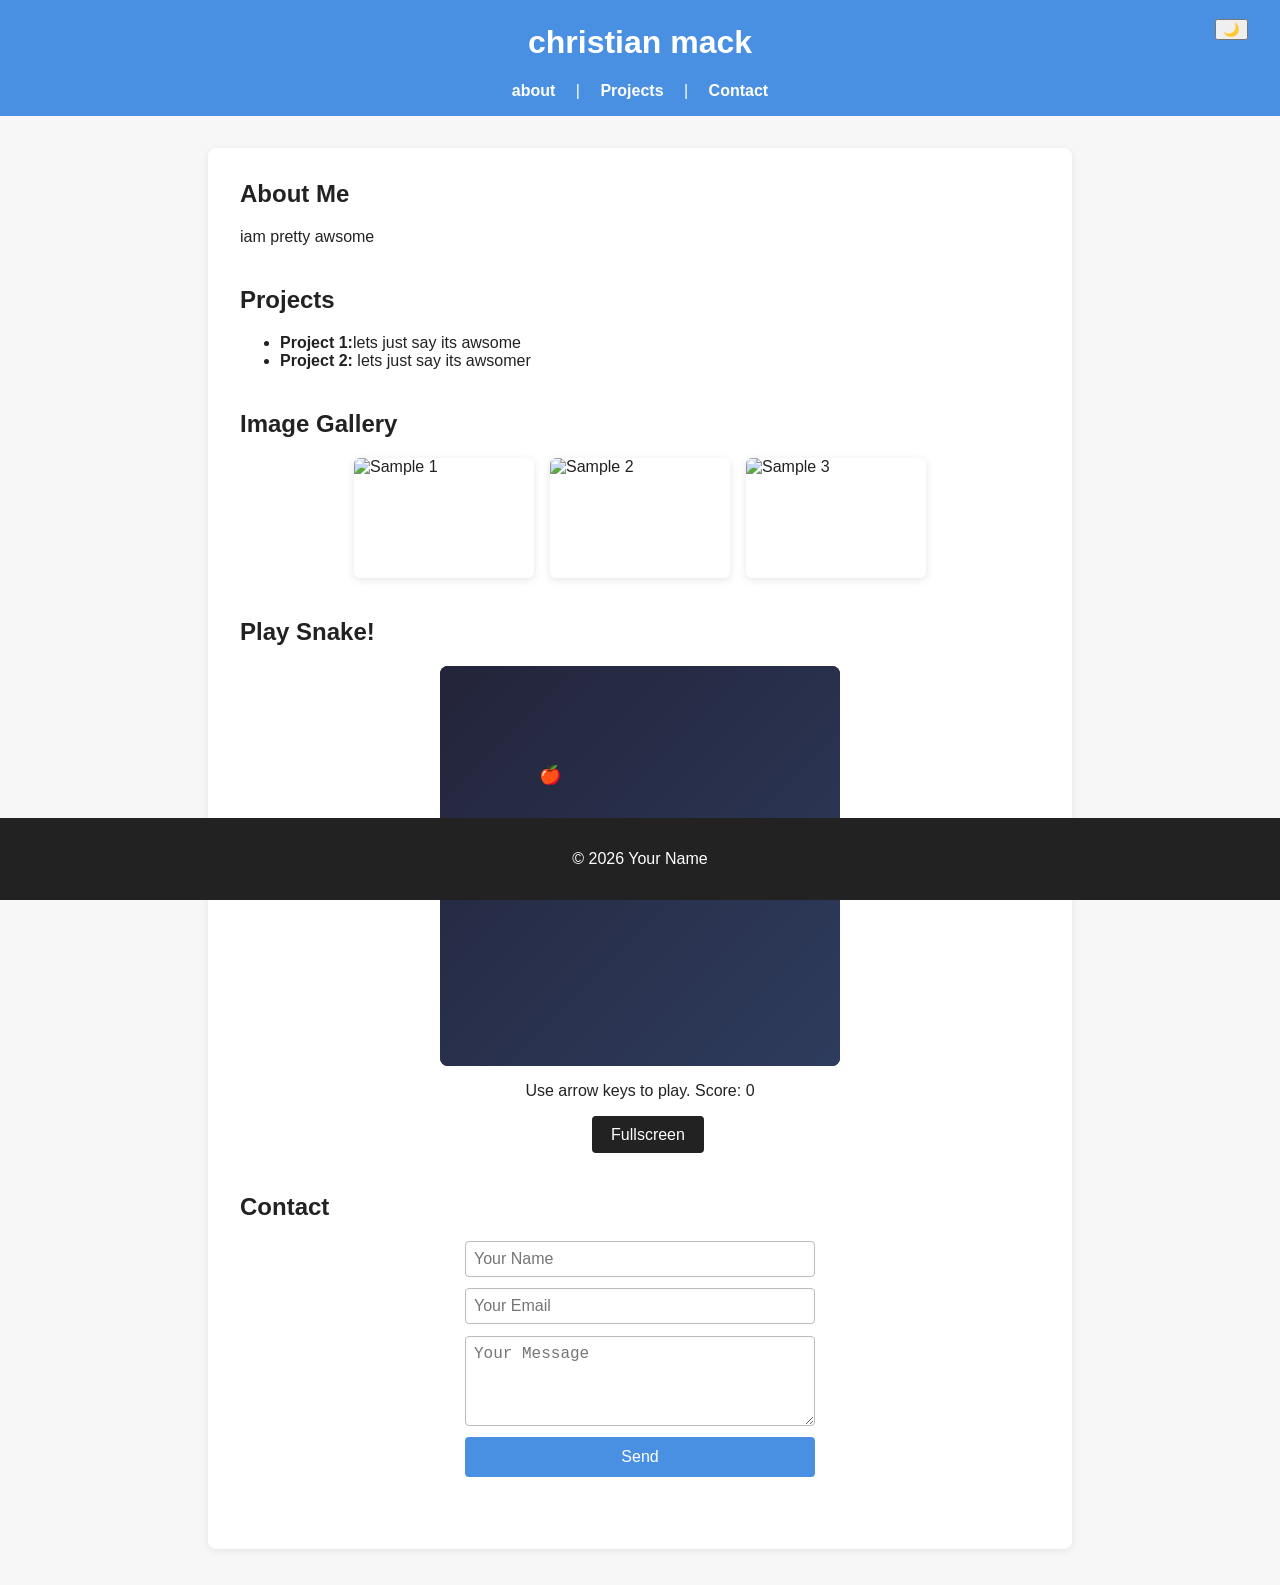
==== index.html @ dbf016ae "website" ====
<!DOCTYPE html>
<html lang="en">
<head>
    <meta charset="UTF-8">
    <title>Home</title>
    <script src="script.js" defer></script>
    <link rel="stylesheet" href="styles.css">
</head>
<body>
    <header>
        <h1>christian mack</h1>
        <nav>
            <a href="#about">about</a> |
            <a href="#projects">Projects</a> |
            <a href="#contact">Contact</a>
        </nav>
    </header>
    <main>
        <section id="about">
            <h2>About Me</h2>
            <p>iam pretty awsome</p>
        </section>
        <section id="projects">
            <h2>Projects</h2>
            <ul>
                <li><strong>Project 1:</strong>lets just say its awsome</li>
                <li><strong>Project 2:</strong> lets just say its awsomer</li>
            </ul>
        </section>
        <section id="gallery">
            <h2>Image Gallery</h2>
            <div class="gallery">
                <img src="image/sample1.jpg" alt="Sample 1" />
                <img src="image/sample2.jpg" alt="Sample 2" />
                <img src="image/sample3.jpg" alt="Sample 3" />
            </div>
        </section>
        <section id="snake-game">
            <h2>Play Snake!</h2>
            <canvas id="snakeCanvas" width="400" height="400" style="background:#222;display:block;margin:0 auto;border-radius:8px;"></canvas>
            <p style="text-align:center;">Use arrow keys to play. Score: <span id="snakeScore">0</span></p>
            <div style="text-align:center;margin-top:1rem;">
                <button id="playAgainBtn" style="display:none;padding:0.6rem 1.2rem;font-size:1rem;background:#4a90e2;color:#fff;border:none;border-radius:4px;cursor:pointer;">Play Again</button>
                <button id="fullscreenBtn" style="padding:0.6rem 1.2rem;font-size:1rem;background:#222;color:#fff;border:none;border-radius:4px;cursor:pointer;margin-left:1rem;">Fullscreen</button>
            </div>
        </section>
        <section id="contact">
            <h2>Contact</h2>
            <form class="contact-form" id="contactForm">
                <input type="text" name="name" placeholder="Your Name" required />
                <input type="email" name="email" placeholder="Your Email" required />
                <textarea name="message" placeholder="Your Message" rows="4" required></textarea>
                <button type="submit">Send</button>
            </form>
            <p id="contactMsg" style="text-align:center;"></p>
        </section>
    </main>
    <button class="theme-switcher" id="themeSwitcher" title="Switch theme">🌙</button>
    <footer>
        <p>&copy; 2026 Your Name</p>
    </footer>
</body>
</html>
---- styles.css ----
/* Gallery styles */
.gallery {
	display: flex;
	gap: 1rem;
	flex-wrap: wrap;
	justify-content: center;
	margin-bottom: 2rem;
}
.gallery img {
	width: 180px;
	height: 120px;
	object-fit: cover;
	border-radius: 6px;
	box-shadow: 0 2px 8px rgba(0,0,0,0.10);
	transition: transform 0.2s;
	cursor: pointer;
}
.gallery img:hover {
	transform: scale(1.07);
}

/* Contact form styles */
form.contact-form {
	display: flex;
	flex-direction: column;
	gap: 0.7rem;
	max-width: 350px;
	margin: 0 auto 2rem auto;
}
form.contact-form input, form.contact-form textarea {
	padding: 0.5rem;
	border: 1px solid #bbb;
	border-radius: 4px;
	font-size: 1rem;
}
form.contact-form button {
	background: #4a90e2;
	color: #fff;
	border: none;
	padding: 0.7rem;
	border-radius: 4px;
	font-size: 1rem;
	cursor: pointer;
	transition: background 0.2s;
}
form.contact-form button:hover {
	background: #357ab8;
}

/* Theme switcher styles */
.theme-switcher {
	position: absolute;
	top: 1.2rem;
	right: 2rem;
}
.theme-dark {
	background: #181c25;
	color: #f7f7f7;
}
.theme-dark header {
	background: #222b3a;
}
.theme-dark main {
	background: #23283a;
	color: #f7f7f7;
}
.theme-dark footer {
	background: #111522;
	color: #f7f7f7;
}
body {
	font-family: Arial, sans-serif;
	margin: 0;
	padding: 0;
	background: #f7f7f7;
	color: #222;
}

header {
	background: #4a90e2;
	color: #fff;
	padding: 1.5rem 0 1rem 0;
	text-align: center;
}

header nav a {
	color: #fff;
	text-decoration: none;
	margin: 0 1rem;
	font-weight: bold;
}

header nav a:hover {
	text-decoration: underline;
}

main {
	max-width: 800px;
	margin: 2rem auto;
	background: #fff;
	padding: 2rem;
	border-radius: 8px;
	box-shadow: 0 2px 8px rgba(0,0,0,0.07);
}

section {
	margin-bottom: 2.5rem;
}

h1, h2 {
	margin-top: 0;
}

footer {
	text-align: center;
	padding: 1rem 0;
	background: #222;
	color: #fff;
	position: fixed;
	width: 100%;
	bottom: 0;
	left: 0;
}
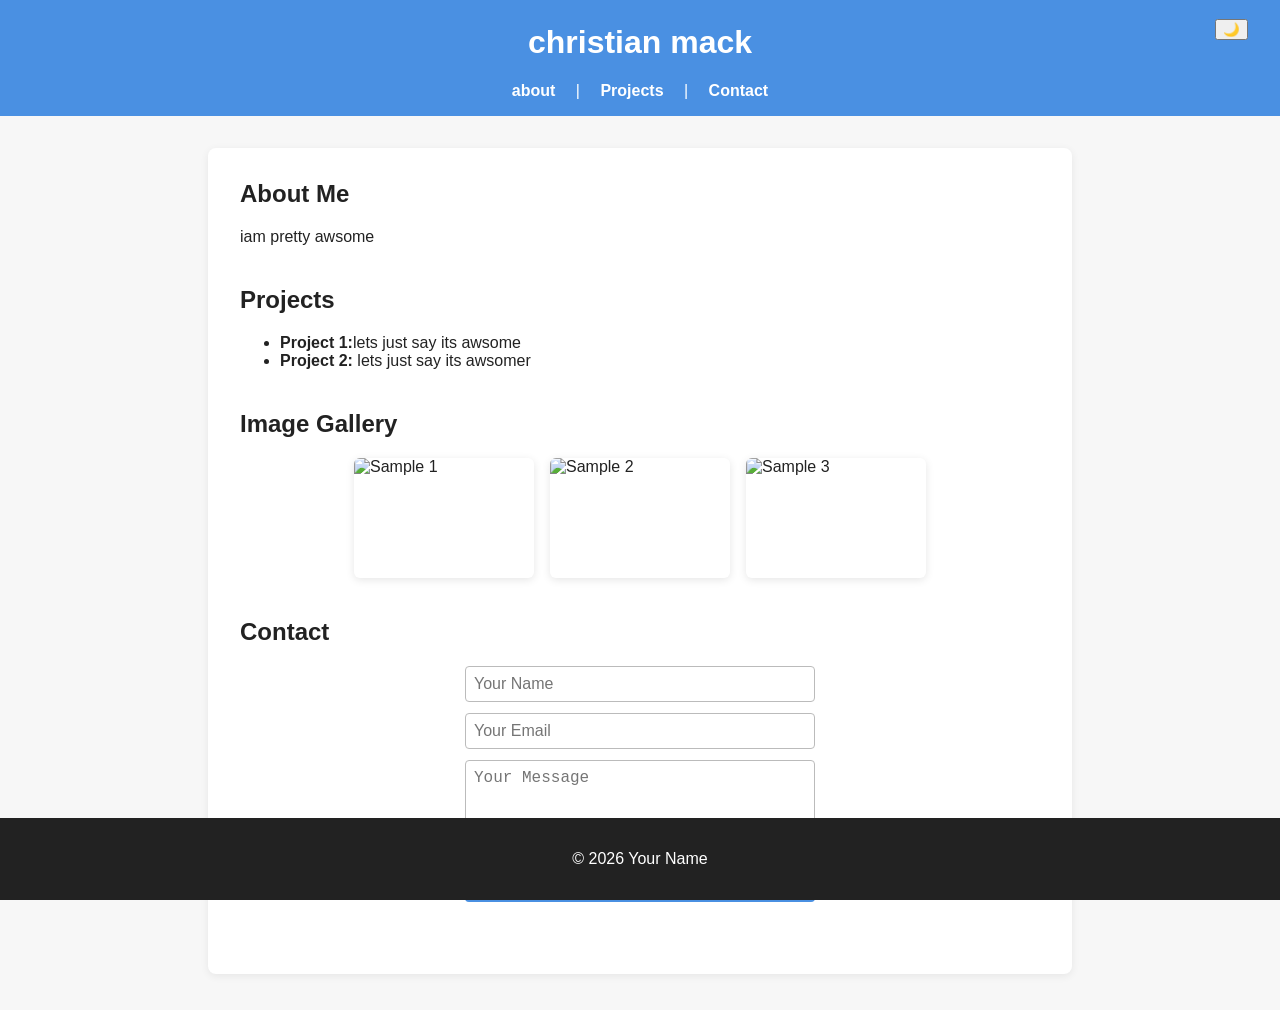
==== commit 8d353d77: "touched up content" ====
--- a/index.html
+++ b/index.html
@@ -35,15 +35,6 @@
                 <img src="image/sample3.jpg" alt="Sample 3" />
             </div>
         </section>
-        <section id="snake-game">
-            <h2>Play Snake!</h2>
-            <canvas id="snakeCanvas" width="400" height="400" style="background:#222;display:block;margin:0 auto;border-radius:8px;"></canvas>
-            <p style="text-align:center;">Use arrow keys to play. Score: <span id="snakeScore">0</span></p>
-            <div style="text-align:center;margin-top:1rem;">
-                <button id="playAgainBtn" style="display:none;padding:0.6rem 1.2rem;font-size:1rem;background:#4a90e2;color:#fff;border:none;border-radius:4px;cursor:pointer;">Play Again</button>
-                <button id="fullscreenBtn" style="padding:0.6rem 1.2rem;font-size:1rem;background:#222;color:#fff;border:none;border-radius:4px;cursor:pointer;margin-left:1rem;">Fullscreen</button>
-            </div>
-        </section>
         <section id="contact">
             <h2>Contact</h2>
             <form class="contact-form" id="contactForm">
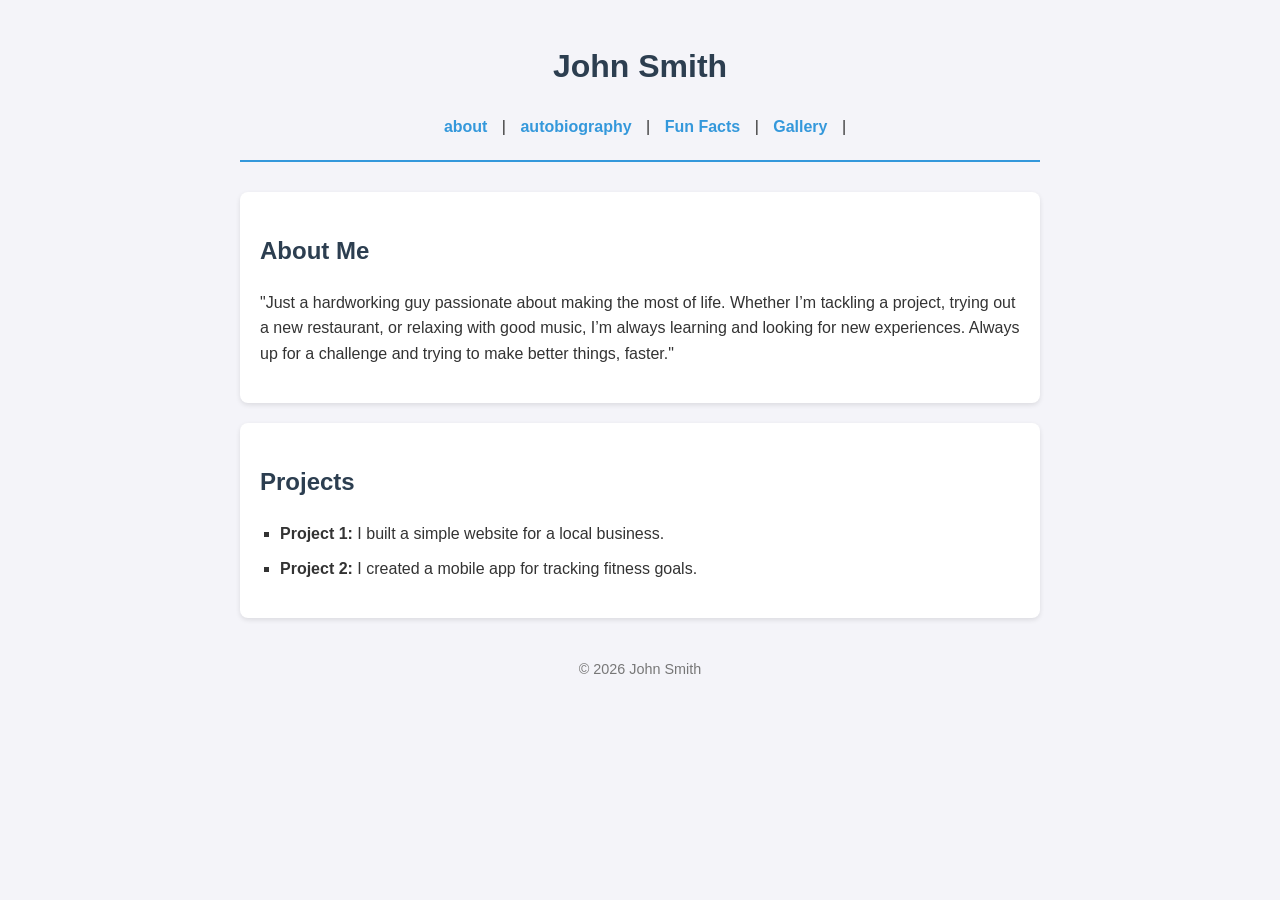
==== commit 1ae84ec0: "Wed: added slideshow and touched up content Tue: added light/dark mode Other days: added new pages" ====
--- a/index.html
+++ b/index.html
@@ -8,47 +8,30 @@
 </head>
 <body>
     <header>
-        <h1>christian mack</h1>
+        <h1>John Smith</h1>
         <nav>
             <a href="#about">about</a> |
-            <a href="#projects">Projects</a> |
-            <a href="#contact">Contact</a>
+            <a href="autobiography.html">autobiography</a> |
+            <a href="fun-facts.html">Fun Facts</a> |
+            <a href="gallery.html">Gallery</a> |
         </nav>
     </header>
     <main>
         <section id="about">
             <h2>About Me</h2>
-            <p>iam pretty awsome</p>
+            <p>"Just a hardworking guy passionate about making the most of life. Whether I’m tackling a project, trying out a new restaurant, or relaxing with good music, I’m always learning and looking for new experiences. Always up for a challenge and trying to make better things, faster."
+
         </section>
         <section id="projects">
             <h2>Projects</h2>
             <ul>
-                <li><strong>Project 1:</strong>lets just say its awsome</li>
-                <li><strong>Project 2:</strong> lets just say its awsomer</li>
+                <li><strong>Project 1:</strong> I built a simple website for a local business.</li>
+                <li><strong>Project 2:</strong> I created a mobile app for tracking fitness goals.</li>
             </ul>
         </section>
-        <section id="gallery">
-            <h2>Image Gallery</h2>
-            <div class="gallery">
-                <img src="image/sample1.jpg" alt="Sample 1" />
-                <img src="image/sample2.jpg" alt="Sample 2" />
-                <img src="image/sample3.jpg" alt="Sample 3" />
-            </div>
-        </section>
-        <section id="contact">
-            <h2>Contact</h2>
-            <form class="contact-form" id="contactForm">
-                <input type="text" name="name" placeholder="Your Name" required />
-                <input type="email" name="email" placeholder="Your Email" required />
-                <textarea name="message" placeholder="Your Message" rows="4" required></textarea>
-                <button type="submit">Send</button>
-            </form>
-            <p id="contactMsg" style="text-align:center;"></p>
-        </section>
     </main>
-    <button class="theme-switcher" id="themeSwitcher" title="Switch theme">🌙</button>
     <footer>
-        <p>&copy; 2026 Your Name</p>
+        <p>&copy; 2026 John Smith</p>
     </footer>
 </body>
 </html>
--- a/styles.css
+++ b/styles.css
@@ -1,123 +1,62 @@
-/* Gallery styles */
-.gallery {
-	display: flex;
-	gap: 1rem;
-	flex-wrap: wrap;
-	justify-content: center;
-	margin-bottom: 2rem;
-}
-.gallery img {
-	width: 180px;
-	height: 120px;
-	object-fit: cover;
-	border-radius: 6px;
-	box-shadow: 0 2px 8px rgba(0,0,0,0.10);
-	transition: transform 0.2s;
-	cursor: pointer;
-}
-.gallery img:hover {
-	transform: scale(1.07);
+/* General Body Styles */
+body {
+    font-family: 'Segoe UI', Tahoma, Geneva, Verdana, sans-serif;
+    line-height: 1.6;
+    color: #333;
+    max-width: 800px;
+    margin: 0 auto;
+    padding: 20px;
+    background-color: #f4f4f9;
 }
 
-/* Contact form styles */
-form.contact-form {
-	display: flex;
-	flex-direction: column;
-	gap: 0.7rem;
-	max-width: 350px;
-	margin: 0 auto 2rem auto;
-}
-form.contact-form input, form.contact-form textarea {
-	padding: 0.5rem;
-	border: 1px solid #bbb;
-	border-radius: 4px;
-	font-size: 1rem;
-}
-form.contact-form button {
-	background: #4a90e2;
-	color: #fff;
-	border: none;
-	padding: 0.7rem;
-	border-radius: 4px;
-	font-size: 1rem;
-	cursor: pointer;
-	transition: background 0.2s;
-}
-form.contact-form button:hover {
-	background: #357ab8;
+/* Header and Nav */
+header {
+    border-bottom: 2px solid #3498db;
+    padding-bottom: 20px;
+    margin-bottom: 30px;
+    text-align: center;
 }
 
-/* Theme switcher styles */
-.theme-switcher {
-	position: absolute;
-	top: 1.2rem;
-	right: 2rem;
-}
-.theme-dark {
-	background: #181c25;
-	color: #f7f7f7;
-}
-.theme-dark header {
-	background: #222b3a;
-}
-.theme-dark main {
-	background: #23283a;
-	color: #f7f7f7;
-}
-.theme-dark footer {
-	background: #111522;
-	color: #f7f7f7;
-}
-body {
-	font-family: Arial, sans-serif;
-	margin: 0;
-	padding: 0;
-	background: #f7f7f7;
-	color: #222;
+nav a {
+    text-decoration: none;
+    color: #3498db;
+    font-weight: bold;
+    margin: 0 10px;
+    transition: color 0.3s;
 }
 
-header {
-	background: #4a90e2;
-	color: #fff;
-	padding: 1.5rem 0 1rem 0;
-	text-align: center;
+nav a:hover {
+    color: #2c3e50;
 }
 
-header nav a {
-	color: #fff;
-	text-decoration: none;
-	margin: 0 1rem;
-	font-weight: bold;
-}
-
-header nav a:hover {
-	text-decoration: underline;
-}
-
-main {
-	max-width: 800px;
-	margin: 2rem auto;
-	background: #fff;
-	padding: 2rem;
-	border-radius: 8px;
-	box-shadow: 0 2px 8px rgba(0,0,0,0.07);
-}
-
+/* Section Styling */
 section {
-	margin-bottom: 2.5rem;
+    background: white;
+    padding: 20px;
+    margin-bottom: 20px;
+    border-radius: 8px;
+    box-shadow: 0 2px 5px rgba(0,0,0,0.1);
 }
 
 h1, h2 {
-	margin-top: 0;
+    color: #2c3e50;
 }
 
+/* List Styling */
+ul {
+    list-style-type: square;
+    padding-left: 20px;
+}
+
+li {
+    margin-bottom: 10px;
+}
+
+/* Footer */
 footer {
-	text-align: center;
-	padding: 1rem 0;
-	background: #222;
-	color: #fff;
-	position: fixed;
-	width: 100%;
-	bottom: 0;
-	left: 0;
+    text-align: center;
+    font-size: 0.9em;
+    color: #777;
+    margin-top: 40px;
 }
+
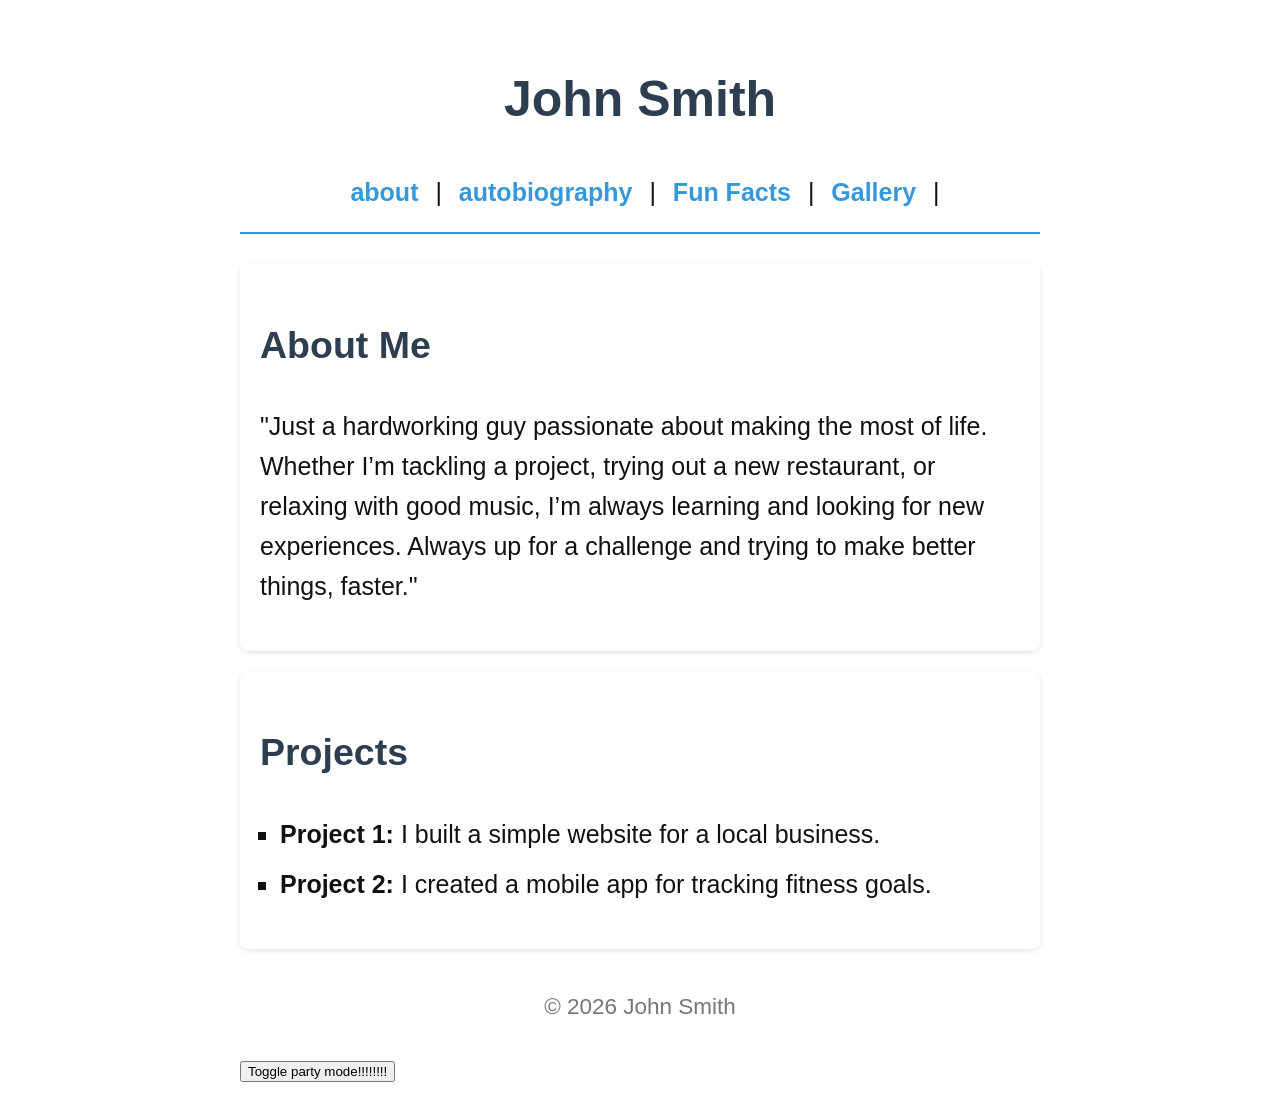
==== commit e0bb7c20: "trouble shooted image problems and fixed slide issues" ====
--- a/index.html
+++ b/index.html
@@ -5,6 +5,19 @@
     <title>Home</title>
     <script src="script.js" defer></script>
     <link rel="stylesheet" href="styles.css">
+<style>
+body {
+  padding: 25px;
+  background-color: white;
+  color: rgb(17, 17, 17);
+  font-size: 25px;
+}
+
+.dark-mode {
+  background-color: rgb(255, 0, 212);
+  color: rgb(0, 247, 255);
+}
+</style>
 </head>
 <body>
     <header>
@@ -33,5 +46,16 @@
     <footer>
         <p>&copy; 2026 John Smith</p>
     </footer>
+    
+<button onclick="myFunction()">Toggle party mode!!!!!!!! </button>
+
+<script>
+function myFunction() {
+   var element = document.body;
+   element.classList.toggle("dark-mode");
+}
+</script>
 </body>
+
+
 </html>
--- a/styles.css
+++ b/styles.css
@@ -1,4 +1,4 @@
-/* General Body Styles */
+
 body {
     font-family: 'Segoe UI', Tahoma, Geneva, Verdana, sans-serif;
     line-height: 1.6;
@@ -9,7 +9,6 @@
     background-color: #f4f4f9;
 }
 
-/* Header and Nav */
 header {
     border-bottom: 2px solid #3498db;
     padding-bottom: 20px;
@@ -29,7 +28,6 @@
     color: #2c3e50;
 }
 
-/* Section Styling */
 section {
     background: white;
     padding: 20px;
@@ -42,7 +40,6 @@
     color: #2c3e50;
 }
 
-/* List Styling */
 ul {
     list-style-type: square;
     padding-left: 20px;
@@ -52,7 +49,6 @@
     margin-bottom: 10px;
 }
 
-/* Footer */
 footer {
     text-align: center;
     font-size: 0.9em;
